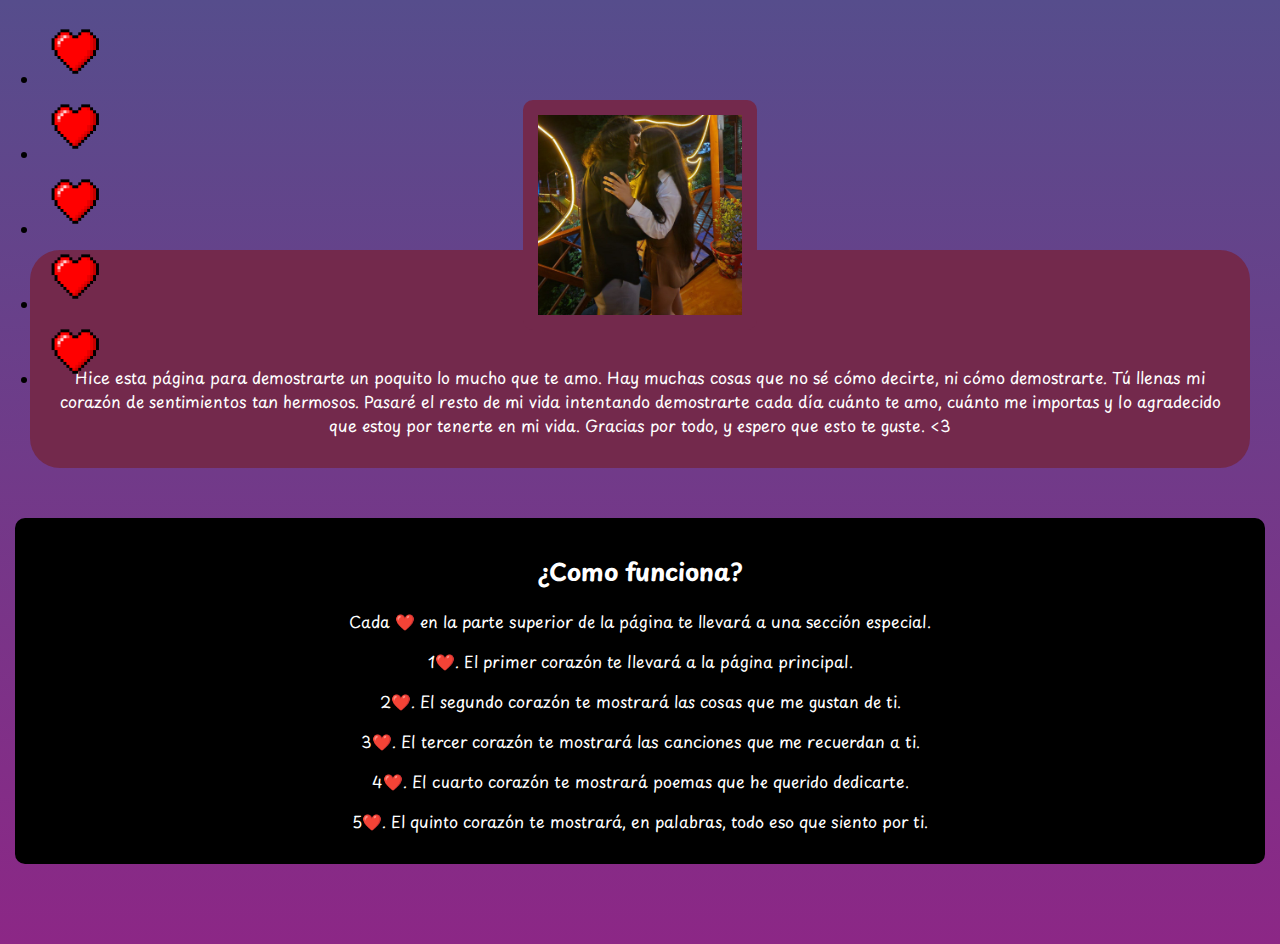
==== main.html @ 4dec162a "first commit" ====
<!DOCTYPE html>
<html lang="en">
<head>
    <meta charset="UTF-8">
    <meta name="viewport" content="width=device-width, initial-scale=1.0">
    <title>Te amo</title>
    <link href="https://cdn.jsdelivr.net/npm/bootstrap@5.3.2/dist/css/bootstrap.min.css" rel="stylesheet" integrity="sha384-T3c6CoIi6uLrA9TneNEoa7RxnatzjcDSCmG1MXxSR1GAsXEV/Dwwykc2MPK8M2HN" crossorigin="anonymous">
    <link rel="preconnect" href="https://fonts.googleapis.com">
<link rel="preconnect" href="https://fonts.gstatic.com" crossorigin>
<link href="https://fonts.googleapis.com/css2?family=Playpen+Sans:wght@500&display=swap" rel="stylesheet">
    <link rel="stylesheet" href="main.css">
</head>
<body>
    <header>
        <ul class="nav justify-content-center">
            <li class="nav-item img-fluid" >
              <img src="assets/1.png" alt="">
            </li>
            <li class="nav-item img-fluid" >
                <img src="assets/1.png" alt="">
            </li>
            <li class="nav-item img-fluid">
                <img src="assets/1.png" alt="">
            </li>
            <li class="nav-item img-fluid">
                <img src="assets/1.png" alt="">
            </li>
            <li class="nav-item img-fluid">
                <img src="assets/1.png" alt="">
            </li>
          </ul>

    </header>

    <div id="contenido">
        


        <!-- Contenido aqui -->

        <div class="landing">
            <div class="fotos">
                <img src="assets/4.jpg" alt="">
                
            </div>


            <div id="presentacion">

                <p>Hice esta página para demostrarte un poquito lo mucho que te amo. Hay muchas cosas que no sé cómo decirte, ni cómo demostrarte. Tú llenas mi corazón de sentimientos tan hermosos. Pasaré el resto de mi vida intentando demostrarte cada día cuánto te amo, cuánto me importas y lo agradecido que estoy por tenerte en mi vida. Gracias por todo, y espero que esto te guste. <3</p>

                
            </div>
           
            <div id="guia">
                <h2>¿Como funciona?</h2>
                <p>Cada ❤️ en la parte superior de la página te llevará a una sección especial.</p>
<p>1❤️. El primer corazón te llevará a la página principal.</p>
<p>2❤️. El segundo corazón te mostrará las cosas que me gustan de ti.</p>
<p>3❤️. El tercer corazón te mostrará las canciones que me recuerdan a ti.</p>
<p>4❤️. El cuarto corazón te mostrará poemas que he querido dedicarte.</p>
<p>5❤️. El quinto corazón te mostrará, en palabras, todo eso que siento por ti.</p>


            </div>
            
              
        </div>
    </div>


    <script src="https://cdn.jsdelivr.net/npm/bootstrap@5.3.2/dist/js/bootstrap.bundle.min.js" integrity="sha384-C6RzsynM9kWDrMNeT87bh95OGNyZPhcTNXj1NW7RuBCsyN/o0jlpcV8Qyq46cDfL" crossorigin="anonymous"></script>
    
</body>
</html>
---- main.css ----
body{
    font-family: 'Playpen Sans', cursive;
    margin: 0;
    color: rgb(0, 0, 0);

}

header{
    position: fixed;
    width: 100%;
    z-index: 100000;
}

header img{
    margin: 10px;
    height: 50px;
    width: 50px;
}

#contenido{
    background: linear-gradient(to bottom,#564D8C, #8C2786 );
    width: 100%;
    height: 100%;
    display: flex;
    color: rgb(0, 0, 0);
    text-align: center;
}


.landing{
    width: auto;
    margin-top: 50px;
    padding: 30px;
    display: flex;
    flex-direction: column;
    align-content: center;
    align-items: center;
}


.fotos{
    
    min-height: fit-content;
    max-height: 200px;
    overflow: hidden;
    display: flex;
    flex-direction: column;
    align-content: center;
    align-items: center;
    border: 15px solid#73294C;
    border-radius: 10px;
    margin: 20px;
    z-index: 1;
}

.fotos img{
    object-fit: contain;
    height: 200px;
}

#presentacion{
    position: relative;
    bottom: 100px;
    background-color: #73294C;
    color: white;
    border-radius: 30px;
    padding: 15px;
}


#presentacion p{
    margin-top: 100px;
}

#guia{
    position: relative;
    bottom: 50px;
    width: 100%;
    padding: 15px;
    height: max-content;
    color: white;
    border-radius: 10px;
    background-color: black;
}
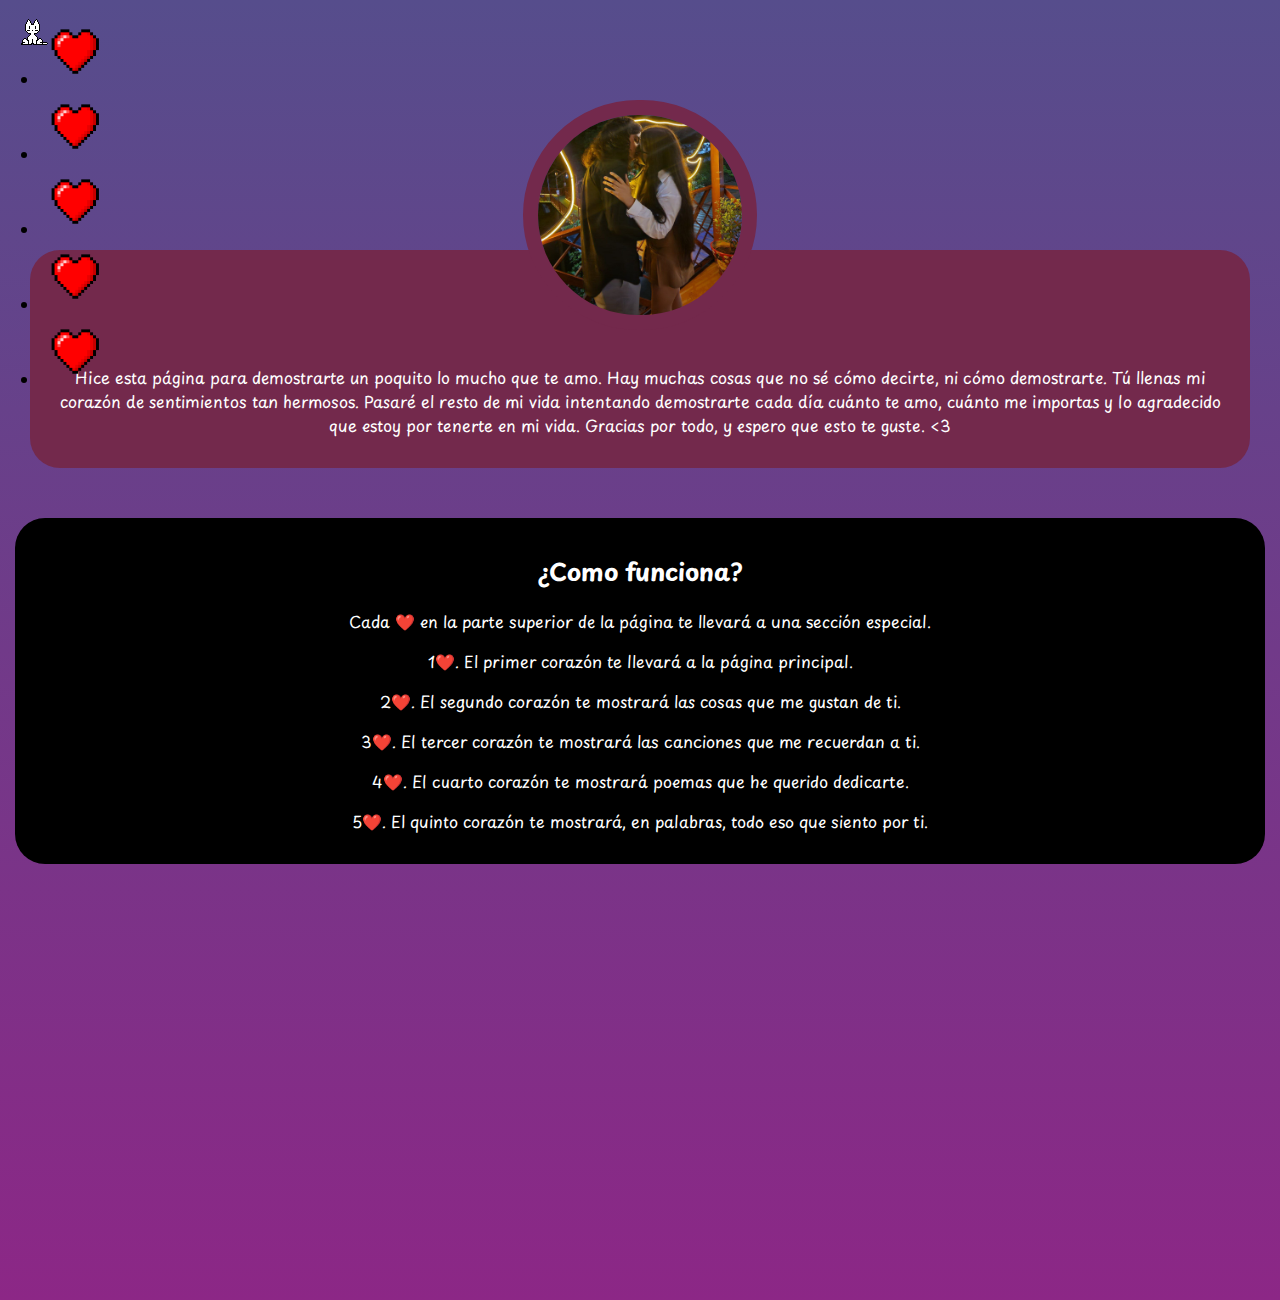
==== commit a6519ddf: "Agregando animaciones y algunos cambios mas" ====
--- a/main.html
+++ b/main.html
@@ -6,26 +6,27 @@
     <title>Te amo</title>
     <link href="https://cdn.jsdelivr.net/npm/bootstrap@5.3.2/dist/css/bootstrap.min.css" rel="stylesheet" integrity="sha384-T3c6CoIi6uLrA9TneNEoa7RxnatzjcDSCmG1MXxSR1GAsXEV/Dwwykc2MPK8M2HN" crossorigin="anonymous">
     <link rel="preconnect" href="https://fonts.googleapis.com">
-<link rel="preconnect" href="https://fonts.gstatic.com" crossorigin>
-<link href="https://fonts.googleapis.com/css2?family=Playpen+Sans:wght@500&display=swap" rel="stylesheet">
+    <link rel="preconnect" href="https://fonts.gstatic.com" crossorigin>
+    <link href="https://fonts.googleapis.com/css2?family=Playpen+Sans:wght@500&display=swap" rel="stylesheet">
     <link rel="stylesheet" href="main.css">
 </head>
 <body>
+
     <header>
         <ul class="nav justify-content-center">
-            <li class="nav-item img-fluid" >
+            <li class="nav-item img-fluid cor-active" onclick="abrirLadmin()">
               <img src="assets/1.png" alt="">
             </li>
-            <li class="nav-item img-fluid" >
+            <li class="nav-item img-fluid cor-active" onclick="CerrarLadmin(1)">
                 <img src="assets/1.png" alt="">
             </li>
-            <li class="nav-item img-fluid">
+            <li class="nav-item img-fluid cor-active" onclick="CerrarLadmin(2)">
                 <img src="assets/1.png" alt="">
             </li>
-            <li class="nav-item img-fluid">
+            <li class="nav-item img-fluid cor-active" onclick="CerrarLadmin(3)">
                 <img src="assets/1.png" alt="">
             </li>
-            <li class="nav-item img-fluid">
+            <li class="nav-item img-fluid cor-active" onclick="CerrarLadmin(4)">
                 <img src="assets/1.png" alt="">
             </li>
           </ul>
@@ -34,13 +35,13 @@
 
     <div id="contenido">
         
-
+        <canvas></canvas>
 
         <!-- Contenido aqui -->
 
-        <div class="landing">
+        <div id="landing">
             <div class="fotos">
-                <img src="assets/4.jpg" alt="">
+                <img src="assets/4.jpg" class="img-fluid" alt="">
                 
             </div>
 
@@ -55,21 +56,55 @@
             <div id="guia">
                 <h2>¿Como funciona?</h2>
                 <p>Cada ❤️ en la parte superior de la página te llevará a una sección especial.</p>
-<p>1❤️. El primer corazón te llevará a la página principal.</p>
-<p>2❤️. El segundo corazón te mostrará las cosas que me gustan de ti.</p>
-<p>3❤️. El tercer corazón te mostrará las canciones que me recuerdan a ti.</p>
-<p>4❤️. El cuarto corazón te mostrará poemas que he querido dedicarte.</p>
-<p>5❤️. El quinto corazón te mostrará, en palabras, todo eso que siento por ti.</p>
+                <p>1❤️. El primer corazón te llevará a la página principal.</p>
+                <p>2❤️. El segundo corazón te mostrará las cosas que me gustan de ti.</p>
+                <p>3❤️. El tercer corazón te mostrará las canciones que me recuerdan a ti.</p>
+                <p>4❤️. El cuarto corazón te mostrará poemas que he querido dedicarte.</p>
+                <p>5❤️. El quinto corazón te mostrará, en palabras, todo eso que siento por ti.</p>
 
 
             </div>
             
               
         </div>
-    </div>
+
+        
+        <div id="pag-boton">
 
 
+          <div id="Modaldiv">
+            
+            <h1>Presiona el corazon.</h1>
+            
+
+            <div class="modal fade" id="exampleModalToggle" aria-hidden="true" aria-labelledby="exampleModalToggleLabel" tabindex="-1">
+                <div class="modal-dialog modal-dialog-centered">
+                  <div class="modal-content">
+                    <div class="modal-header encabezadomodal">
+                      <h1 class="modal-title fs-5" id="exampleModalToggleLabel">Cosas que me gustan de ti</h1>
+                      <button type="button" class="btn-close" data-bs-dismiss="modal" aria-label="Close"></button>
+                    </div>
+                    <div class="modal-body" id="cuerpo-modal">
+                        <h1>Todo de ti</h1>
+                    </div>
+                  </div>
+                </div>
+              </div>
+
+              <button class="botonmodal" data-bs-target="#exampleModalToggle" data-bs-toggle="modal" onclick="cambiarMsj()">
+                <img src="assets/5.png" class="img-fluid" alt="">
+              </button>
+
+
+            </div>  
+        </div>
+    </div>
+    
+    <script src="controlador.js"></script>
     <script src="https://cdn.jsdelivr.net/npm/bootstrap@5.3.2/dist/js/bootstrap.bundle.min.js" integrity="sha384-C6RzsynM9kWDrMNeT87bh95OGNyZPhcTNXj1NW7RuBCsyN/o0jlpcV8Qyq46cDfL" crossorigin="anonymous"></script>
+    <script src="./oneko.js"></script>
+
+    <script src="flowers.js"></script>
     
 </body>
 </html>--- a/main.css
+++ b/main.css
@@ -1,7 +1,13 @@
+html{
+    width: 100%;
+    height: 1300px;
+}
+
 body{
     font-family: 'Playpen Sans', cursive;
     margin: 0;
     color: rgb(0, 0, 0);
+    
 
 }
 
@@ -20,14 +26,21 @@
 #contenido{
     background: linear-gradient(to bottom,#564D8C, #8C2786 );
     width: 100%;
-    height: 100%;
+    height: 1300px;
     display: flex;
     color: rgb(0, 0, 0);
     text-align: center;
 }
 
+canvas {
+    position: absolute; /* Posición absoluta para superponer el canvas */
+    top: 0;
+    left: 0;
+    width: 100%;
+    height: 1300px;
+}
 
-.landing{
+#landing{
     width: auto;
     margin-top: 50px;
     padding: 30px;
@@ -48,7 +61,7 @@
     align-content: center;
     align-items: center;
     border: 15px solid#73294C;
-    border-radius: 10px;
+    border-radius: 140px;
     margin: 20px;
     z-index: 1;
 }
@@ -56,6 +69,7 @@
 .fotos img{
     object-fit: contain;
     height: 200px;
+    border-radius: 5%;
 }
 
 #presentacion{
@@ -79,6 +93,55 @@
     padding: 15px;
     height: max-content;
     color: white;
-    border-radius: 10px;
+    border-radius: 30px;
     background-color: black;
+}
+
+.cor-active :hover{
+    height: 60px;
+    width: 60px;
+}
+
+#pag-boton{
+    position: relative;
+    width: 100%;
+    padding: 30px;
+    display: none;
+    flex-direction: column;
+    justify-content: center;
+    align-items: center;
+    color: white;
+}
+
+
+
+.modal {
+    position: absolute; 
+    top: 50%;
+    left: 50%;
+    transform: translate(-50%, -50%);
+}
+
+.botonmodal{
+
+    background: none;
+    border: none;
+    color: white;
+}
+
+.encabezadomodal{
+    background-color: red;
+
+}
+
+#cuerpo-modal{
+    color: black;
+}
+
+#Modaldiv{
+    position: relative;
+    width: 100%;
+    height: 400px;
+    margin: 0;
+    margin-bottom: 100px;
 }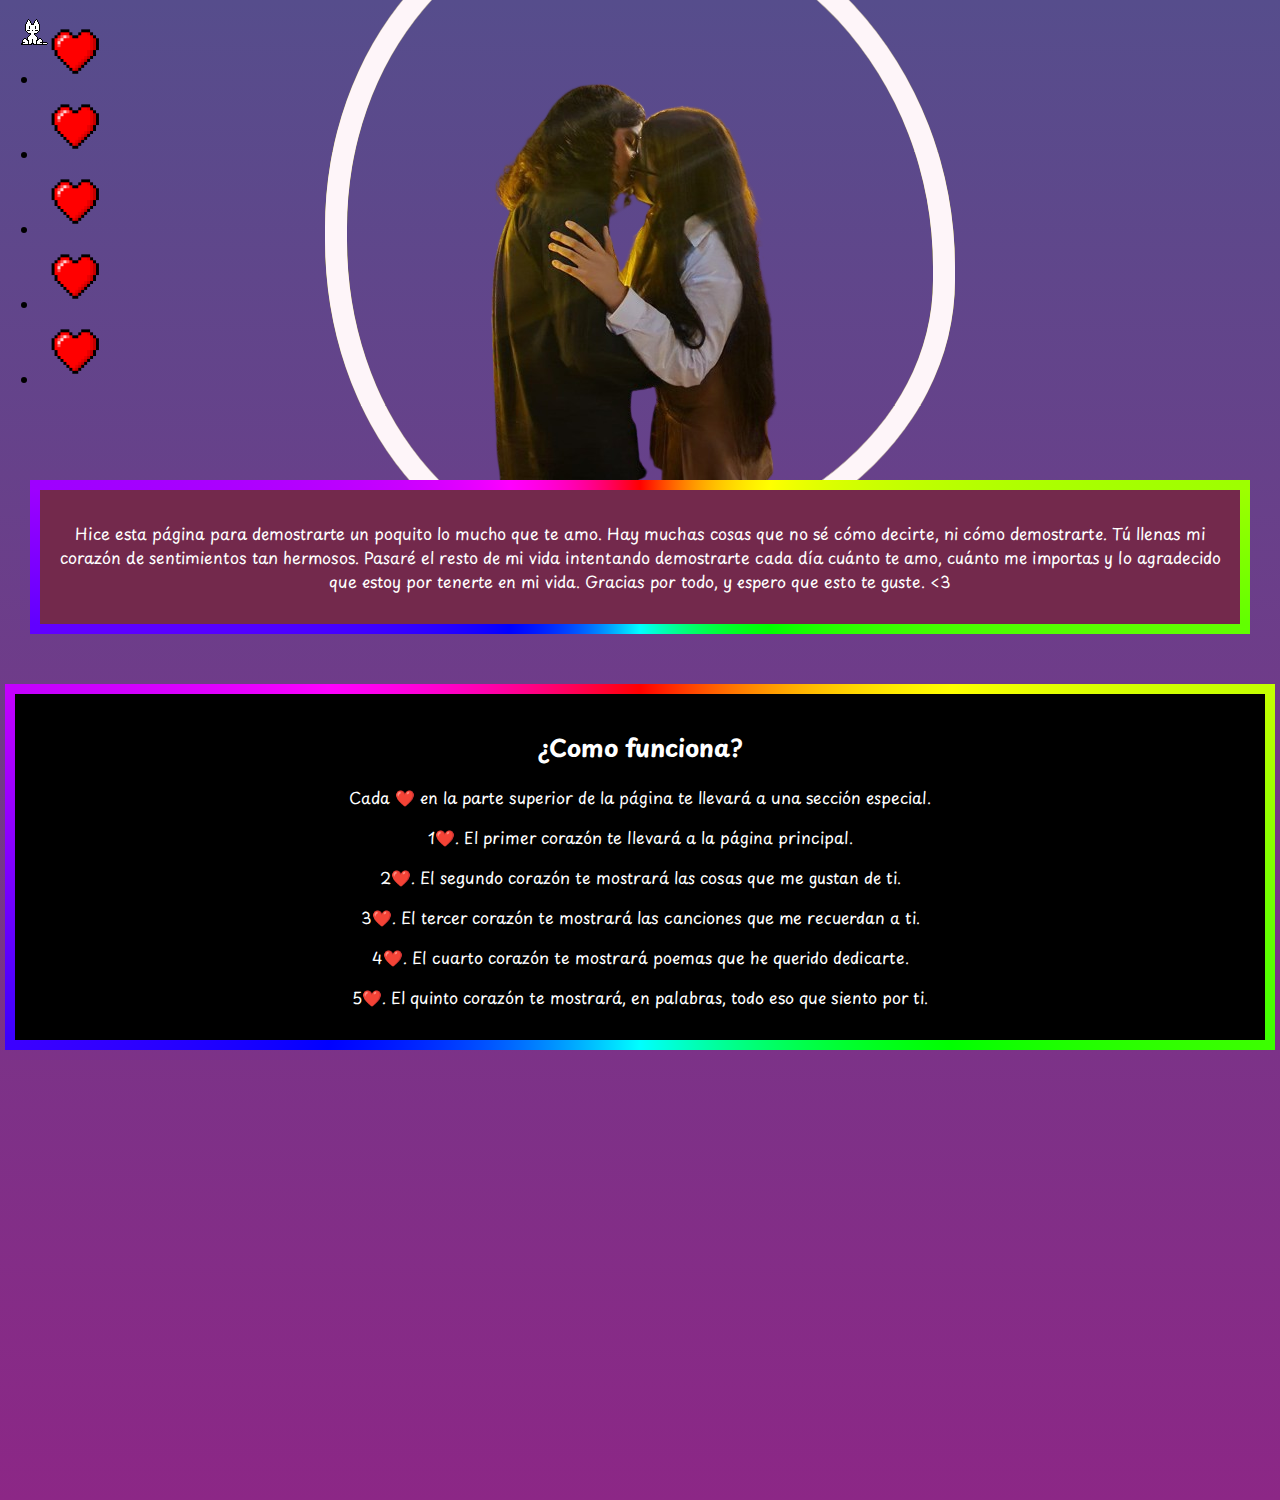
==== commit 388954a7: "Agregando mas animaciones y quita pagina" ====
--- a/main.html
+++ b/main.html
@@ -9,6 +9,7 @@
     <link rel="preconnect" href="https://fonts.gstatic.com" crossorigin>
     <link href="https://fonts.googleapis.com/css2?family=Playpen+Sans:wght@500&display=swap" rel="stylesheet">
     <link rel="stylesheet" href="main.css">
+    <link rel="stylesheet" href="animacion.css">
 </head>
 <body>
 
@@ -41,19 +42,28 @@
 
         <div id="landing">
             <div class="fotos">
-                <img src="assets/4.jpg" class="img-fluid" alt="">
+
+              <div class="circles" id="circles">
+                <div class="circle"></div>
+                <div class="circle"></div>
+                <div class="circle"></div>
+                <div class="circle"></div>
+            </div>
+            
+                <img src="assets/4.png" class="img-fluid" alt="">
+              
                 
             </div>
 
 
-            <div id="presentacion">
+            <div id="presentacion" class="container-fluid borde-arcoiris">
 
                 <p>Hice esta página para demostrarte un poquito lo mucho que te amo. Hay muchas cosas que no sé cómo decirte, ni cómo demostrarte. Tú llenas mi corazón de sentimientos tan hermosos. Pasaré el resto de mi vida intentando demostrarte cada día cuánto te amo, cuánto me importas y lo agradecido que estoy por tenerte en mi vida. Gracias por todo, y espero que esto te guste. <3</p>
 
                 
             </div>
            
-            <div id="guia">
+            <div id="guia" class="borde-arcoiris">
                 <h2>¿Como funciona?</h2>
                 <p>Cada ❤️ en la parte superior de la página te llevará a una sección especial.</p>
                 <p>1❤️. El primer corazón te llevará a la página principal.</p>
--- a/main.css
+++ b/main.css
@@ -26,7 +26,7 @@
 #contenido{
     background: linear-gradient(to bottom,#564D8C, #8C2786 );
     width: 100%;
-    height: 1300px;
+    height: 1500px;
     display: flex;
     color: rgb(0, 0, 0);
     text-align: center;
@@ -37,11 +37,12 @@
     top: 0;
     left: 0;
     width: 100%;
-    height: 1300px;
+    height: 1500px;
 }
 
 #landing{
     width: auto;
+    height: auto;
     margin-top: 50px;
     padding: 30px;
     display: flex;
@@ -53,38 +54,32 @@
 
 .fotos{
     
-    min-height: fit-content;
-    max-height: 200px;
+    min-height: 280px;
+    max-height: 400px;
     overflow: hidden;
     display: flex;
     flex-direction: column;
     align-content: center;
     align-items: center;
-    border: 15px solid#73294C;
-    border-radius: 140px;
-    margin: 20px;
-    z-index: 1;
+    z-index: 0;
+
 }
 
 .fotos img{
     object-fit: contain;
-    height: 200px;
+    height: auto;
     border-radius: 5%;
 }
 
 #presentacion{
     position: relative;
-    bottom: 100px;
+    margin-bottom: 100px;
     background-color: #73294C;
     color: white;
     border-radius: 30px;
     padding: 15px;
 }
 
-
-#presentacion p{
-    margin-top: 100px;
-}
 
 #guia{
     position: relative;
@@ -144,4 +139,27 @@
     height: 400px;
     margin: 0;
     margin-bottom: 100px;
+}
+
+.borde-arcoiris{
+    border: 10px solid;
+	border-image: conic-gradient(from var(--angle), red, yellow, lime, aqua, blue, magenta, red) 1;
+    border-radius: 30px;
+    /* border-top:none; */
+	/* border-bottom: none;
+    border-left: none;
+    border-right: none; */
+    animation: 10s rotate linear infinite;
+}
+
+@keyframes rotate {
+	to {
+		--angle: 360deg;
+	}
+}
+
+@property --angle {
+  syntax: '<angle>';
+  initial-value: 0deg;
+  inherits: false;
 }--- a/animacion.css
+++ b/animacion.css
@@ -0,0 +1,96 @@
+.circles {
+  height: 75vmin;
+  width: 70vmin;
+  position: absolute;
+  margin: 0 auto;
+  top: 26%;
+  left: 50%;
+  transform: translate3D(-50%, -50%, 0);
+  z-index: -10;
+}
+
+.circle {
+  box-sizing: border-box;
+  position: absolute;
+  width: 100%;
+  height: 100%;
+  border: 2.5vmin solid transparent;
+  border-radius: 115% 140% 145% 110%/125% 140% 110% 125%;
+  mix-blend-mode: screen;
+}
+.circle:nth-child(1) {
+  border-color: #DB4437;
+  transform-origin: 50% 50%;
+  animation: spin1 5.5s linear infinite;
+}
+.circle:nth-child(2) {
+  border-color: #F4B400;
+  transform-origin: 50% 50%;
+  animation: spin2 5.5s linear infinite;
+}
+.circle:nth-child(3) {
+  border-color: #4285F4;
+  transform-origin: 50% 50%;
+  animation: spin3 5.5s linear infinite;
+}
+.circle:nth-child(4) {
+  border-color: #0F9D58;
+  transform-origin: 50% 50%;
+  animation: spin4 5.5s linear infinite;
+}
+
+@keyframes spin1 {
+  0% {
+    transform: rotate(0);
+  }
+  100% {
+    transform: rotate(360deg);
+  }
+}
+@keyframes spin2 {
+  0% {
+    transform: rotate(72deg);
+  }
+  100% {
+    transform: rotate(-288deg);
+  }
+}
+@keyframes spin3 {
+  0% {
+    transform: rotate(-144deg);
+  }
+  100% {
+    transform: rotate(216deg);
+  }
+}
+@keyframes spin4 {
+  0% {
+    transform: rotate(216deg);
+  }
+  100% {
+    transform: rotate(-144deg);
+  }
+}
+body,
+html {
+  background-color: black;
+}
+
+.warning {
+  color: white;
+  font-family: sans-serif;
+  text-align: center;
+  display: inline-block;
+  padding: 50%;
+  width: 80%;
+  top: 50%;
+  left: 50%;
+  position: absolute;
+  transform: translate3D(-50%, -50%, 0);
+}
+
+@supports (mix-blend-mode: screen) {
+  .warning {
+    display: none;
+  }
+}/*# sourceMappingURL=animacion.css.map */